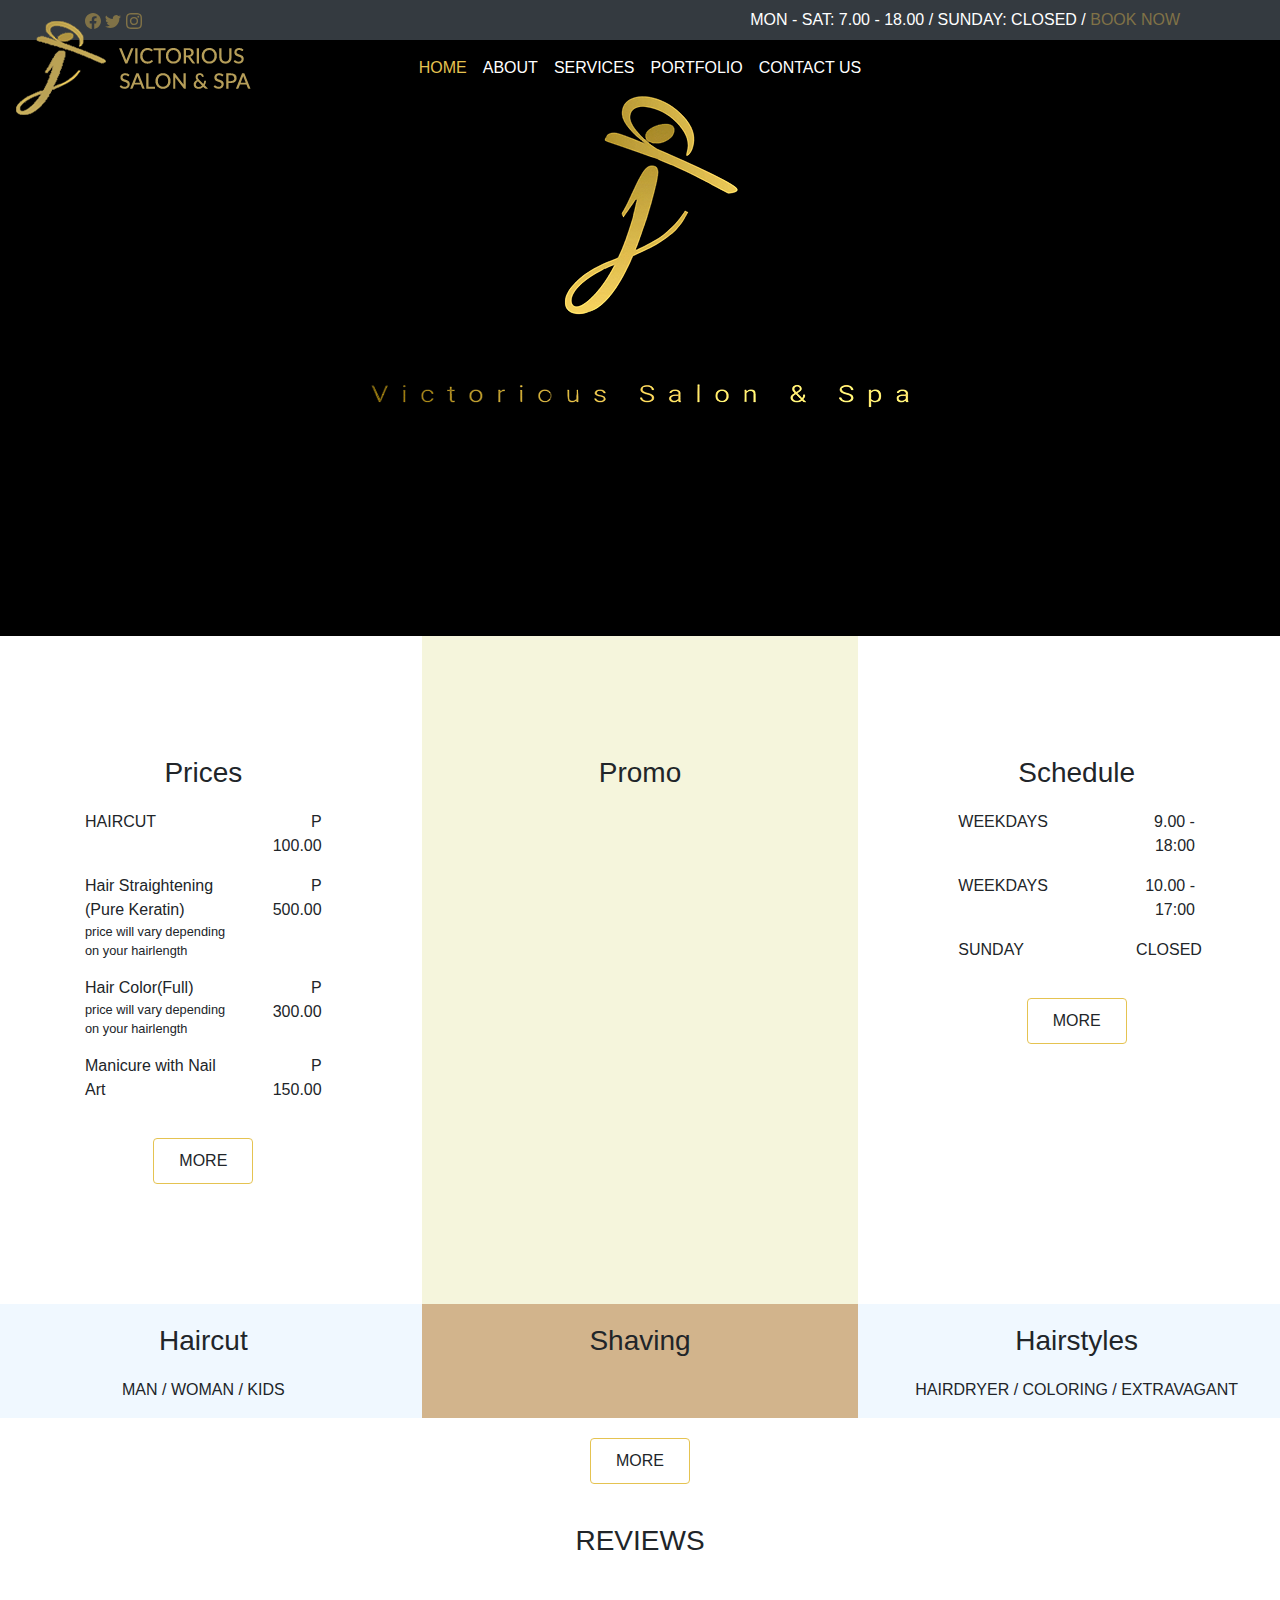
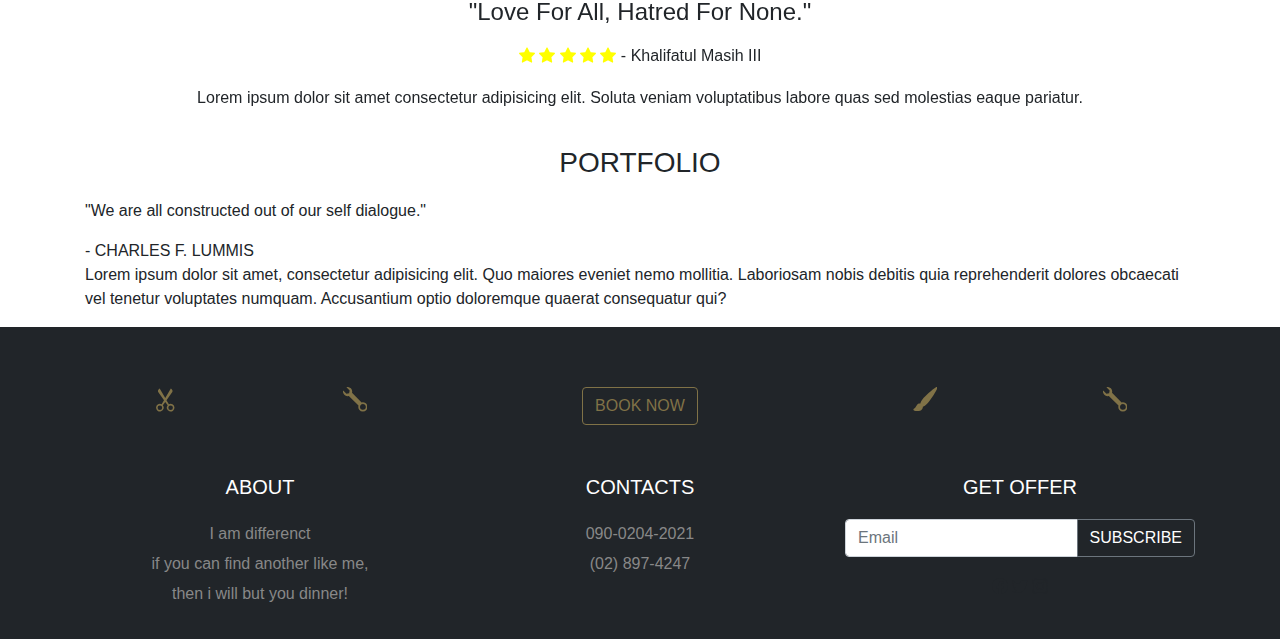
==== index.html @ 090fd319 "backup" ====
<!DOCTYPE html>
<html lang="en">
<head>
  <meta charset="UTF-8">
  <meta name="viewport" content="width=device-width, initial-scale=1.0">
  <meta http-equiv="X-UA-Compatible" content="ie=edge">
  <link rel="stylesheet" href="./css/bootstrap.css">
  <link rel="stylesheet" href="https://cdn.jsdelivr.net/npm/bootstrap-icons@1.4.0/font/bootstrap-icons.css">
  <link rel="stylesheet" href="./css/custom.css">

  <title>Document</title>
</head>
<body>
  <header id="header">
    <!-- As a link -->
    <nav class="navbar navbar-dark bg-dark">
      
      <div class="container">
        <div class="row">
          <div class="col col-lg-4">
            <svg xmlns="http://www.w3.org/2000/svg" width="16" height="16" fill="currentColor" class="bi bi-facebook" viewBox="0 0 16 16">
              <path d="M16 8.049c0-4.446-3.582-8.05-8-8.05C3.58 0-.002 3.603-.002 8.05c0 4.017 2.926 7.347 6.75 7.951v-5.625h-2.03V8.05H6.75V6.275c0-2.017 1.195-3.131 3.022-3.131.876 0 1.791.157 1.791.157v1.98h-1.009c-.993 0-1.303.621-1.303 1.258v1.51h2.218l-.354 2.326H9.25V16c3.824-.604 6.75-3.934 6.75-7.951z"/>
            </svg>
            <svg xmlns="http://www.w3.org/2000/svg" width="16" height="16" fill="currentColor" class="bi bi-twitter" viewBox="0 0 16 16">
              <path d="M5.026 15c6.038 0 9.341-5.003 9.341-9.334 0-.14 0-.282-.006-.422A6.685 6.685 0 0 0 16 3.542a6.658 6.658 0 0 1-1.889.518 3.301 3.301 0 0 0 1.447-1.817 6.533 6.533 0 0 1-2.087.793A3.286 3.286 0 0 0 7.875 6.03a9.325 9.325 0 0 1-6.767-3.429 3.289 3.289 0 0 0 1.018 4.382A3.323 3.323 0 0 1 .64 6.575v.045a3.288 3.288 0 0 0 2.632 3.218 3.203 3.203 0 0 1-.865.115 3.23 3.23 0 0 1-.614-.057 3.283 3.283 0 0 0 3.067 2.277A6.588 6.588 0 0 1 .78 13.58a6.32 6.32 0 0 1-.78-.045A9.344 9.344 0 0 0 5.026 15z"/>
            </svg>
            <svg xmlns="http://www.w3.org/2000/svg" width="16" height="16" fill="currentColor" class="bi bi-instagram" viewBox="0 0 16 16">
              <path d="M8 0C5.829 0 5.556.01 4.703.048 3.85.088 3.269.222 2.76.42a3.917 3.917 0 0 0-1.417.923A3.927 3.927 0 0 0 .42 2.76C.222 3.268.087 3.85.048 4.7.01 5.555 0 5.827 0 8.001c0 2.172.01 2.444.048 3.297.04.852.174 1.433.372 1.942.205.526.478.972.923 1.417.444.445.89.719 1.416.923.51.198 1.09.333 1.942.372C5.555 15.99 5.827 16 8 16s2.444-.01 3.298-.048c.851-.04 1.434-.174 1.943-.372a3.916 3.916 0 0 0 1.416-.923c.445-.445.718-.891.923-1.417.197-.509.332-1.09.372-1.942C15.99 10.445 16 10.173 16 8s-.01-2.445-.048-3.299c-.04-.851-.175-1.433-.372-1.941a3.926 3.926 0 0 0-.923-1.417A3.911 3.911 0 0 0 13.24.42c-.51-.198-1.092-.333-1.943-.372C10.443.01 10.172 0 7.998 0h.003zm-.717 1.442h.718c2.136 0 2.389.007 3.232.046.78.035 1.204.166 1.486.275.373.145.64.319.92.599.28.28.453.546.598.92.11.281.24.705.275 1.485.039.843.047 1.096.047 3.231s-.008 2.389-.047 3.232c-.035.78-.166 1.203-.275 1.485a2.47 2.47 0 0 1-.599.919c-.28.28-.546.453-.92.598-.28.11-.704.24-1.485.276-.843.038-1.096.047-3.232.047s-2.39-.009-3.233-.047c-.78-.036-1.203-.166-1.485-.276a2.478 2.478 0 0 1-.92-.598 2.48 2.48 0 0 1-.6-.92c-.109-.281-.24-.705-.275-1.485-.038-.843-.046-1.096-.046-3.233 0-2.136.008-2.388.046-3.231.036-.78.166-1.204.276-1.486.145-.373.319-.64.599-.92.28-.28.546-.453.92-.598.282-.11.705-.24 1.485-.276.738-.034 1.024-.044 2.515-.045v.002zm4.988 1.328a.96.96 0 1 0 0 1.92.96.96 0 0 0 0-1.92zm-4.27 1.122a4.109 4.109 0 1 0 0 8.217 4.109 4.109 0 0 0 0-8.217zm0 1.441a2.667 2.667 0 1 1 0 5.334 2.667 2.667 0 0 1 0-5.334z"/>
            </svg>
          </div>
          <div class="col col-lg-8 ml-auto ">
            <p>MON - SAT: 7.00 - 18.00 / SUNDAY: CLOSED / <span style="color:#807247">BOOK NOW</span></p>
          </div>
        </div>
      </div>

    </nav>
    <nav class="navbar navbar-expand-lg navbar-light bg-light sticky-top">
      <a class="navbar-brand" href="#"><img src="./assets/img/logo.png" alt=""></a>
      <button class="navbar-toggler" type="button" data-toggle="collapse" data-target="#navbarSupportedContent" aria-controls="navbarSupportedContent" aria-expanded="false" aria-label="Toggle navigation">
        <span class="navbar-toggler-icon"></span>
      </button>
    
      <div class="collapse navbar-collapse" id="navbarSupportedContent">
        <ul class="navbar-nav mr-auto">
          <li class="nav-item active">
            <a class="nav-link" href="./index.html">HOME<span class="sr-only">(current)</span></a>
          </li>
          <li class="nav-item">
            <a class="nav-link" href="./about-us.html">ABOUT</a>
          </li>
          <li class="nav-item">
            <a class="nav-link" href="./services.html">SERVICES</a>
          </li>
          <li class="nav-item">
            <a class="nav-link" href="./portfolio.html">PORTFOLIO</a>
          </li>
          <li class="nav-item">
            <a class="nav-link" href="./contact-us.html">CONTACT US</a>
          </li>
        </ul>
        <!-- <form class="form-inline my-2 my-lg-0">
          <input class="form-control mr-sm-2" type="search" placeholder="Search" aria-label="Search">
          <button class="btn btn-outline-success my-2 my-sm-0" type="submit">Search</button>
        </form> -->
      </div>
    </nav>
    <main>
      <div>
        <section class="hero">
          <div class="row">
            <div class="col col-lg-12">
              <div class="text-center ">
                  <img src="./assets/img/Hero Icon.png" alt="" class="image-fluid">
                </div>
            </div>
          </div>
        </section>
        <section class="banner">
          <div class="row">
            <div class="col col-lg-4 col-sm-12 col-12">
              <div class="row">
                <div class="col">
                  <h3>Prices</h3>
                </div>
              </div>
              <div class="row">
                <div class="col col-lg-8">
                  <p>HAIRCUT</p>
                </div>
                <div class="col col-lg-4 right">
                  <p>P 100.00</p>
                </div>
                <div class="col col-lg-8">
                  <p>Hair Straightening (Pure Keratin)<span>price will vary depending on your hairlength</span></p>
                </div>
                <div class="col col-lg-4 right">
                  <p>P 500.00</p>
                </div>
                <div class="col col-lg-8">
                  <p>Hair Color(Full) <span>price will vary depending on your hairlength</span></p>
                </div>
                <div class="col col-lg-4 right">
                  <p>P 300.00</p>
                </div>
                <div class="col col-lg-8">
                  <p>Manicure with Nail Art</p>
                </div>
                <div class="col col-lg-4 right">
                  <p>P 150.00</p>
                </div>
              </div>
              <a href="#" class="btn btn-theme" >MORE</a>
            </div>
            <div class="col col-lg-4 col-sm-12 col-12">
              <h3>Promo</h3>
            </div>
            <div class="col col-lg-4 col-sm-12 col-12">
              <div class="row">
                <div class="col">
                  <h3>Schedule</h3>
                </div>
              </div>
              <div class="row">
                <div class="col col-lg-8">
                  <p>WEEKDAYS</p>
                </div>
                <div class="col col-lg-4 right">
                  <p>9.00 - 18:00</p>
                </div>
                <div class="col col-lg-8">
                  <p>WEEKDAYS</p>
                </div>
                <div class="col col-lg-4 right">
                  <p>10.00 - 17:00</p>
                </div>
                <div class="col col-lg-8">
                  <p>SUNDAY</p>
                </div>
                <div class="col col-lg-4 right">
                  <p>CLOSED</p>
                </div>
              </div>
              <a href="#" class="btn btn-theme" >MORE</a>
            </div>
          </div>
        </section>
        <section class="services">
          <div class="row">
            <div class="col col-lg-4 col-sm-12 col-12">
              <h3>Haircut</h3>
              <p>MAN / WOMAN / KIDS</p>
            </div>
            <div class="col col-lg-4 col-sm-12 col-12">
              <h3>Shaving</h3>
            </div>
            <div class="col col-lg-4 col-sm-12 col-12">
              <h3>Hairstyles</h3>
              <p>HAIRDRYER / COLORING / EXTRAVAGANT</p>
            </div>
          </div>
          <a href="#" class="btn btn-theme">MORE</a>
        </section>
        <section class="reviews container"> 
          <div class="row">
            <div class="col">
              <h3>
                REVIEWS
              </h3>
              <div id="carouselExampleCaptions" class="carousel slide" data-ride="carousel">
                <!-- <ol class="carousel-indicators">
                  <li data-target="#carouselExampleCaptions" data-slide-to="0" class="active"></li>
                  <li data-target="#carouselExampleCaptions" data-slide-to="1"></li>
                  <li data-target="#carouselExampleCaptions" data-slide-to="2"></li>
                </ol> -->
                <div class="carousel-inner">
                  <div class="carousel-item active">
                    <!-- <img src="..." class="d-block w-100" alt="..."> -->
                    <h4>"Love For All, Hatred For None."</h4>
                    <h6>
                      <i class="bi bi-star-fill"></i>
                      <i class="bi bi-star-fill"></i>
                      <i class="bi bi-star-fill"></i>
                      <i class="bi bi-star-fill"></i>
                      <i class="bi bi-star-fill"></i> 
                      - Khalifatul Masih III
                    </h6>
                    <p>Lorem ipsum dolor sit amet consectetur adipisicing elit. Soluta veniam voluptatibus labore quas sed molestias eaque pariatur.</p>
                  </div>
                  <div class="carousel-item">
                    <!-- <img src="..." class="d-block w-100" alt="..."> -->
                    <h4>"Never regret anything that made you smile."</h4>
                    <h6>
                      <i class="bi bi-star-fill"></i>
                      <i class="bi bi-star-fill"></i>
                      <i class="bi bi-star-fill"></i>
                      <i class="bi bi-star-fill"></i>
                      <i class="bi bi-star-fill"></i> 
                      - Mark Twain
                    </h6>
                    <p>Voluptates ipsum provident perferendis rerum dolorum beatae quo aliquam ullam ipsa totam exercitationem.</p>
                  </div>
                  <div class="carousel-item">
                    <!-- <img src="..." class="d-block w-100" alt="..."> -->
                    <h4>"Whatever you do, do it well."</h4>
                    <h6> 
                      <i class="bi bi-star-fill"></i>
                      <i class="bi bi-star-fill"></i>
                      <i class="bi bi-star-fill"></i>
                      <i class="bi bi-star-fill"></i>
                      <i class="bi bi-star-fill"></i>
                      - Walt Disney
                    </h6>
                    <p>Soluta veniam voluptatibus labore quas sed molestias eaque pariatur voluptates ipsum provident perferendis rerum dolorum beatae quo aliquam ullam ipsa totam exercitationem.</p>
                  </div>
                </div>
                <a class="carousel-control-prev" href="#carouselExampleCaptions" role="button" data-slide="prev">
                  <span class="carousel-control-prev-icon" aria-hidden="true"></span>
                  <span class="sr-only">Previous</span>
                </a>
                <a class="carousel-control-next" href="#carouselExampleCaptions" role="button" data-slide="next">
                  <span class="carousel-control-next-icon" aria-hidden="true"></span>
                  <span class="sr-only">Next</span>
                </a>
              </div>
            </div>
          </div>
        </section>
        <section class="portfolio container"> 
          <div class="row">
            <div class="col">
              <h3>
                PORTFOLIO 
              </h3>
              <p>"We are all constructed out of our self dialogue."</p>
              <span> - CHARLES F. LUMMIS</span>
              <p>Lorem ipsum dolor sit amet, consectetur adipisicing elit. Quo maiores eveniet nemo mollitia. Laboriosam nobis debitis quia reprehenderit dolores obcaecati vel tenetur voluptates numquam. Accusantium optio doloremque quaerat consequatur qui?</p>
            </div>
          </div>
        </section>
      </div>
      <footer>
        <div class="container">
          <div class="row svg">
            <div class="col col-lg-2">
              <svg xmlns="http://www.w3.org/2000/svg" width="16" height="16" fill="currentColor" class="bi bi-scissors" viewBox="0 0 16 16">
                <path d="M3.5 3.5c-.614-.884-.074-1.962.858-2.5L8 7.226 11.642 1c.932.538 1.472 1.616.858 2.5L8.81 8.61l1.556 2.661a2.5 2.5 0 1 1-.794.637L8 9.73l-1.572 2.177a2.5 2.5 0 1 1-.794-.637L7.19 8.61 3.5 3.5zm2.5 10a1.5 1.5 0 1 0-3 0 1.5 1.5 0 0 0 3 0zm7 0a1.5 1.5 0 1 0-3 0 1.5 1.5 0 0 0 3 0z"/>
              </svg>
            </div>
            <div class="col col-lg-2">
              <svg xmlns="http://www.w3.org/2000/svg" width="16" height="16" fill="currentColor" class="bi bi-wrench" viewBox="0 0 16 16">
                <path d="M.102 2.223A3.004 3.004 0 0 0 3.78 5.897l6.341 6.252A3.003 3.003 0 0 0 13 16a3 3 0 1 0-.851-5.878L5.897 3.781A3.004 3.004 0 0 0 2.223.1l2.141 2.142L4 4l-1.757.364L.102 2.223zm13.37 9.019l.528.026.287.445.445.287.026.529L15 13l-.242.471-.026.529-.445.287-.287.445-.529.026L13 15l-.471-.242-.529-.026-.287-.445-.445-.287-.026-.529L11 13l.242-.471.026-.529.445-.287.287-.445.529-.026L13 11l.471.242z"/>
              </svg>
            </div>
            <div class="col col-lg-4">
              <a href="#" class="btn book-now" target="_blank" rel="noopener noreferrer">BOOK NOW</a>
            </div>
            <div class="col col-lg-2">
              <svg xmlns="http://www.w3.org/2000/svg" width="16" height="16" fill="currentColor" class="bi bi-brush-fill" viewBox="0 0 16 16">
                <path d="M15.825.12a.5.5 0 0 1 .132.584c-1.53 3.43-4.743 8.17-7.095 10.64a6.067 6.067 0 0 1-2.373 1.534c-.018.227-.06.538-.16.868-.201.659-.667 1.479-1.708 1.74a8.117 8.117 0 0 1-3.078.132 3.658 3.658 0 0 1-.563-.135 1.382 1.382 0 0 1-.465-.247.714.714 0 0 1-.204-.288.622.622 0 0 1 .004-.443c.095-.245.316-.38.461-.452.393-.197.625-.453.867-.826.094-.144.184-.297.287-.472l.117-.198c.151-.255.326-.54.546-.848.528-.739 1.2-.925 1.746-.896.126.007.243.025.348.048.062-.172.142-.38.238-.608.261-.619.658-1.419 1.187-2.069 2.175-2.67 6.18-6.206 9.117-8.104a.5.5 0 0 1 .596.04z"/>
              </svg>
            </div>
            <div class="col col-lg-2">
              <svg xmlns="http://www.w3.org/2000/svg" width="16" height="16" fill="currentColor" class="bi bi-wrench" viewBox="0 0 16 16">
                <path d="M.102 2.223A3.004 3.004 0 0 0 3.78 5.897l6.341 6.252A3.003 3.003 0 0 0 13 16a3 3 0 1 0-.851-5.878L5.897 3.781A3.004 3.004 0 0 0 2.223.1l2.141 2.142L4 4l-1.757.364L.102 2.223zm13.37 9.019l.528.026.287.445.445.287.026.529L15 13l-.242.471-.026.529-.445.287-.287.445-.529.026L13 15l-.471-.242-.529-.026-.287-.445-.445-.287-.026-.529L11 13l.242-.471.026-.529.445-.287.287-.445.529-.026L13 11l.471.242z"/>
              </svg>
            </div>
          </div>
          <div class="row" id="footer-info">
            <div class="col col-lg-4">
              <h5>ABOUT</h5>
              <p>I am differenct</p>
              <p>if you can find another like me,</p>
              <p>then i will but you dinner!</p>
            </div>
            <div class="col col-lg-4">
              <h5>CONTACTS</h5>
              <p>090-0204-2021</p>
              <p>(02) 897-4247</p>
            </div>
            <div class="col col-lg-4">
              <h5>GET OFFER</h5>
              <div class="input-group mb-3">
                <input type="text" class="form-control" placeholder="Email" aria-label="Recipient's username" aria-describedby="button-addon2">
                <div class="input-group-append">
                  <button class="btn btn-outline-secondary" type="button" id="button-addon2">SUBSCRIBE</button>
                </div>
              </div>
              <svg xmlns="http://www.w3.org/2000/svg" width="16" height="16" fill="currentColor" class="bi bi-facebook" viewBox="0 0 16 16">
                <path d="M16 8.049c0-4.446-3.582-8.05-8-8.05C3.58 0-.002 3.603-.002 8.05c0 4.017 2.926 7.347 6.75 7.951v-5.625h-2.03V8.05H6.75V6.275c0-2.017 1.195-3.131 3.022-3.131.876 0 1.791.157 1.791.157v1.98h-1.009c-.993 0-1.303.621-1.303 1.258v1.51h2.218l-.354 2.326H9.25V16c3.824-.604 6.75-3.934 6.75-7.951z"/>
              </svg>
              <svg xmlns="http://www.w3.org/2000/svg" width="16" height="16" fill="currentColor" class="bi bi-twitter" viewBox="0 0 16 16">
                <path d="M5.026 15c6.038 0 9.341-5.003 9.341-9.334 0-.14 0-.282-.006-.422A6.685 6.685 0 0 0 16 3.542a6.658 6.658 0 0 1-1.889.518 3.301 3.301 0 0 0 1.447-1.817 6.533 6.533 0 0 1-2.087.793A3.286 3.286 0 0 0 7.875 6.03a9.325 9.325 0 0 1-6.767-3.429 3.289 3.289 0 0 0 1.018 4.382A3.323 3.323 0 0 1 .64 6.575v.045a3.288 3.288 0 0 0 2.632 3.218 3.203 3.203 0 0 1-.865.115 3.23 3.23 0 0 1-.614-.057 3.283 3.283 0 0 0 3.067 2.277A6.588 6.588 0 0 1 .78 13.58a6.32 6.32 0 0 1-.78-.045A9.344 9.344 0 0 0 5.026 15z"/>
              </svg>
              <svg xmlns="http://www.w3.org/2000/svg" width="16" height="16" fill="currentColor" class="bi bi-instagram" viewBox="0 0 16 16">
                <path d="M8 0C5.829 0 5.556.01 4.703.048 3.85.088 3.269.222 2.76.42a3.917 3.917 0 0 0-1.417.923A3.927 3.927 0 0 0 .42 2.76C.222 3.268.087 3.85.048 4.7.01 5.555 0 5.827 0 8.001c0 2.172.01 2.444.048 3.297.04.852.174 1.433.372 1.942.205.526.478.972.923 1.417.444.445.89.719 1.416.923.51.198 1.09.333 1.942.372C5.555 15.99 5.827 16 8 16s2.444-.01 3.298-.048c.851-.04 1.434-.174 1.943-.372a3.916 3.916 0 0 0 1.416-.923c.445-.445.718-.891.923-1.417.197-.509.332-1.09.372-1.942C15.99 10.445 16 10.173 16 8s-.01-2.445-.048-3.299c-.04-.851-.175-1.433-.372-1.941a3.926 3.926 0 0 0-.923-1.417A3.911 3.911 0 0 0 13.24.42c-.51-.198-1.092-.333-1.943-.372C10.443.01 10.172 0 7.998 0h.003zm-.717 1.442h.718c2.136 0 2.389.007 3.232.046.78.035 1.204.166 1.486.275.373.145.64.319.92.599.28.28.453.546.598.92.11.281.24.705.275 1.485.039.843.047 1.096.047 3.231s-.008 2.389-.047 3.232c-.035.78-.166 1.203-.275 1.485a2.47 2.47 0 0 1-.599.919c-.28.28-.546.453-.92.598-.28.11-.704.24-1.485.276-.843.038-1.096.047-3.232.047s-2.39-.009-3.233-.047c-.78-.036-1.203-.166-1.485-.276a2.478 2.478 0 0 1-.92-.598 2.48 2.48 0 0 1-.6-.92c-.109-.281-.24-.705-.275-1.485-.038-.843-.046-1.096-.046-3.233 0-2.136.008-2.388.046-3.231.036-.78.166-1.204.276-1.486.145-.373.319-.64.599-.92.28-.28.546-.453.92-.598.282-.11.705-.24 1.485-.276.738-.034 1.024-.044 2.515-.045v.002zm4.988 1.328a.96.96 0 1 0 0 1.92.96.96 0 0 0 0-1.92zm-4.27 1.122a4.109 4.109 0 1 0 0 8.217 4.109 4.109 0 0 0 0-8.217zm0 1.441a2.667 2.667 0 1 1 0 5.334 2.667 2.667 0 0 1 0-5.334z"/>
              </svg>
            </div>
          </div>
        </div>
      </footer>
    </main>
  </header>
  <script src="./js/jquery-3.5.1.slim.min.js"></script>
  <script src="./js/bootstrap.js"></script>
</body>
</html>
---- css/custom.css ----
/* NAVBAR */
.navbar-light .navbar-brand{
  position: absolute;
}
.navbar-bar p{
  font-weight: 400;
  color: #807247;
}

.bg-dark .col.col-lg-4 {
  color: #807247;
}

ul.navbar-nav.mr-auto{
  margin: auto;
}

nav .navbar-nav .nav-item a.nav-link {
  color: white;
}
.navbar.navbar-dark.bg-dark .row{
  width: 100%;
}

nav.navbar-dark.bg-dark p{
  position: absolute;
  color: white;
  margin: 0;
  top: 50%;
  -ms-transform: translateY(-50%);
  transform: translateY(-50%);
  right: 0;
}

nav li.nav-item.active a.nav-link {
  color: rgb(229 195 81) !important;
}

nav.navbar-light.bg-light{
  background-color: black !important;
}
.navbar-light .navbar-nav .nav-link:hover, .navbar-light .navbar-nav .nav-link:focus {
  color: rgb(2 208 255 / 95%);
}

/* FOOTER */
footer{
  text-align: center;
  background: #212529;
}

footer .container{
  padding-top: 30px;
  padding-bottom: 30px;
}

footer h5, 
footer .btn.btn-outline-secondary{
  color: white;
}

footer .btn.book-now{
  color: #807247;
  border: solid 1px #807247;
  margin: 30px;
}

footer p{
  color: #888888;
}

footer #footer-info p{
  line-height: 30px;
  margin: 0px !important;
}

footer .row.svg svg {
  width: auto;
  height: 25% !important;
  margin: 30px;
  text-align: center;
  color: #807247;
}

/* PRESET */
h1,h2,h3,h4,h5,h6{
  margin: 20px 0px
}

h3{
  text-align: center;
}

.golden-preset{
  color: rgb(229 195 81);
}

ul{
  list-style-type: none;
}

/* HOME */

.hero{
  background: black;
  height: 60vh;  
  position: relative;
  /* top: -56px; */
}

/* .hero img {
  vertical-align: middle;
  border-style: none;
  margin: 10px auto;
  display: flex;
  height: auto;
  max-width: 100%
} */


.banner .col-lg-4.col-sm-12.col-12{
  padding: 100px;
}
.banner span{
  display: block;
  font-size: 0.8em;
}

.banner .row .col.col-lg-4.col-sm-12.col-12:nth-child(2){
  background: beige;
}


.right {
  text-align: right;
}

a.btn.btn-theme {
  border: solid 1px rgb(229 195 81);
  padding: 10px 22px;
  margin: 20px auto;
  display: block;
  text-align: center;
  width: 100px;
}

/* services */
.services {
  text-align: center;
}

.services .col.col-lg-4.col-sm-12.col-12:nth-child(odd){
  background: aliceblue;
}
.services .col.col-lg-4.col-sm-12.col-12:nth-child(even){
  background: tan;
}

/* reviews */
.reviews {
  text-align: center;
}
.reviews i.bi.bi-star-fill{
  color: yellow;
}




/* about-us */
.card {
  border: none;
}
.team h3{
  text-align: center
}
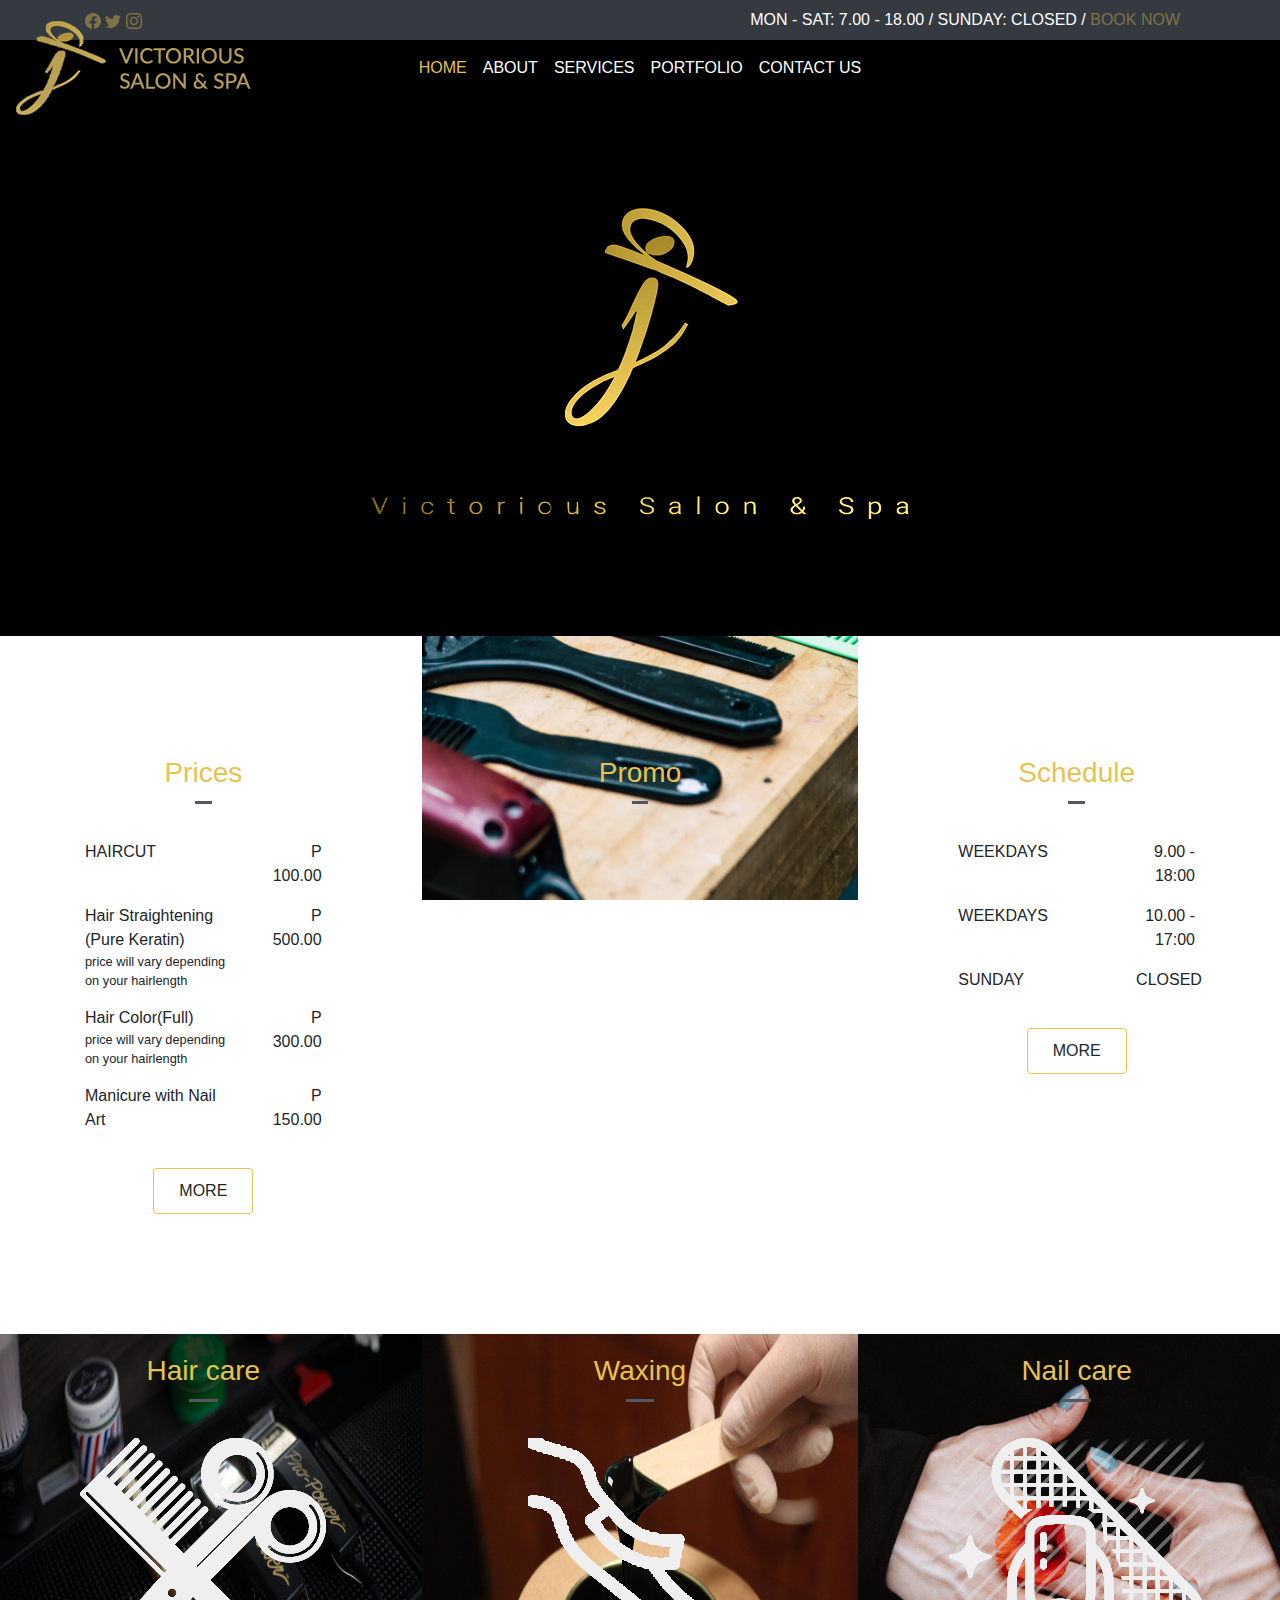
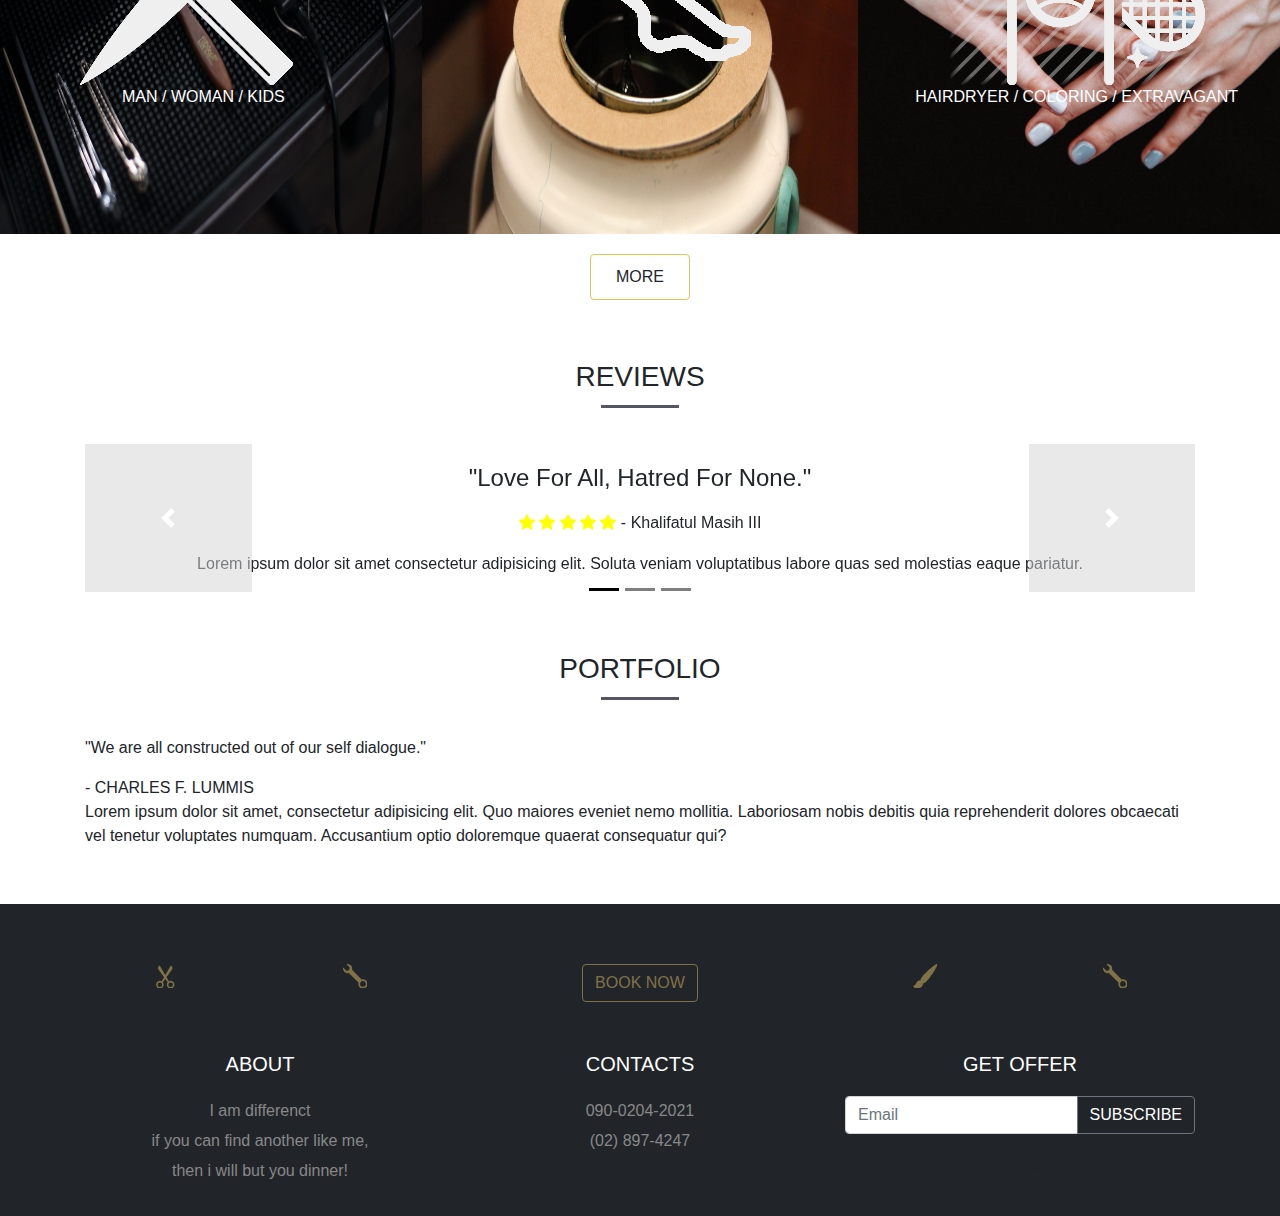
==== commit d9b58e65: "partial updates of all pages" ====
--- a/index.html
+++ b/index.html
@@ -81,7 +81,7 @@
             <div class="col col-lg-4 col-sm-12 col-12">
               <div class="row">
                 <div class="col">
-                  <h3>Prices</h3>
+                  <h3 class="golden-preset underline">Prices</h3>
                 </div>
               </div>
               <div class="row">
@@ -113,12 +113,12 @@
               <a href="#" class="btn btn-theme" >MORE</a>
             </div>
             <div class="col col-lg-4 col-sm-12 col-12">
-              <h3>Promo</h3>
+              <h3 class="golden-preset underline">Promo</h3>
             </div>
             <div class="col col-lg-4 col-sm-12 col-12">
               <div class="row">
                 <div class="col">
-                  <h3>Schedule</h3>
+                  <h3 class="golden-preset underline">Schedule</h3>
                 </div>
               </div>
               <div class="row">
@@ -148,14 +148,20 @@
         <section class="services">
           <div class="row">
             <div class="col col-lg-4 col-sm-12 col-12">
-              <h3>Haircut</h3>
+              <img class="background" src="./assets/img/services/Haircare 2.jpeg" alt="">
+              <h3 class="golden-preset underline">Hair care</h3>
+              <img src="./assets/icons/Haircut.png" alt="">
               <p>MAN / WOMAN / KIDS</p>
             </div>
             <div class="col col-lg-4 col-sm-12 col-12">
-              <h3>Shaving</h3>
-            </div>
-            <div class="col col-lg-4 col-sm-12 col-12">
-              <h3>Hairstyles</h3>
+                <img class="background" src="./assets/img/services/waxing3.jpg" alt="">
+              <h3 class="golden-preset underline">Waxing</h3>
+              <img src="./assets/icons/Leggings.png" alt="" srcset="">
+            </div>
+            <div class="col col-lg-4 col-sm-12 col-12">
+              <img class="background" src="./assets/img/services/nailcare 2.jpeg" alt="">
+              <h3 class="golden-preset underline">Nail care</h3>
+              <img src="./assets/icons/Nail.png" alt="">
               <p>HAIRDRYER / COLORING / EXTRAVAGANT</p>
             </div>
           </div>
@@ -164,15 +170,15 @@
         <section class="reviews container"> 
           <div class="row">
             <div class="col">
-              <h3>
+              <h3 class="underline">
                 REVIEWS
               </h3>
               <div id="carouselExampleCaptions" class="carousel slide" data-ride="carousel">
-                <!-- <ol class="carousel-indicators">
+                <ol class="carousel-indicators">
                   <li data-target="#carouselExampleCaptions" data-slide-to="0" class="active"></li>
                   <li data-target="#carouselExampleCaptions" data-slide-to="1"></li>
                   <li data-target="#carouselExampleCaptions" data-slide-to="2"></li>
-                </ol> -->
+                </ol>
                 <div class="carousel-inner">
                   <div class="carousel-item active">
                     <!-- <img src="..." class="d-block w-100" alt="..."> -->
@@ -229,7 +235,7 @@
         <section class="portfolio container"> 
           <div class="row">
             <div class="col">
-              <h3>
+              <h3 class="underline">
                 PORTFOLIO 
               </h3>
               <p>"We are all constructed out of our self dialogue."</p>
--- a/css/custom.css
+++ b/css/custom.css
@@ -89,6 +89,7 @@
 
 h3{
   text-align: center;
+  margin-bottom: 50px !important;
 }
 
 .golden-preset{
@@ -97,6 +98,34 @@
 
 ul{
   list-style-type: none;
+  padding: 0px;
+}
+
+section {
+  margin-bottom: 40px;
+}
+section.hero,
+section.banner{  
+  margin: 0;
+
+}
+
+.underline {
+  text-decoration: none;
+  position: relative;
+}
+
+.underline:after {
+    position: absolute;
+    content: '';
+    height: 3px;
+    bottom: -14px;
+    margin: 0 auto;
+    left: 0;
+    right: 0;
+    width: 7%;
+    background: #565661;
+    transition: .5s;
 }
 
 /* HOME */
@@ -108,14 +137,16 @@
   /* top: -56px; */
 }
 
-/* .hero img {
+.hero img {
   vertical-align: middle;
   border-style: none;
-  margin: 10px auto;
+  margin: 112px auto;
   display: flex;
   height: auto;
-  max-width: 100%
-} */
+  
+  max-width: 50vw;
+  min-width: 400px;
+} 
 
 
 .banner .col-lg-4.col-sm-12.col-12{
@@ -126,8 +157,17 @@
   font-size: 0.8em;
 }
 
-.banner .row .col.col-lg-4.col-sm-12.col-12:nth-child(2){
-  background: beige;
+/* .banner .row .col.col-lg-4.col-sm-12.col-12:nth-child(2){
+   background: beige; 
+} */
+
+.banner .col.col-lg-4.col-sm-12.col-12:nth-child(2){
+  background: url("../assets/img/banner.jpg") no-repeat center center fixed;
+  -webkit-background-size: cover;
+  -moz-background-size: cover;
+  -o-background-size: cover;
+  background-size: cover;
+  color: white;
 }
 
 
@@ -144,16 +184,66 @@
   width: 100px;
 }
 
+/* carousel */
+ol.carousel-indicators li {
+  background-color: black;
+}
+
+ol.carousel-indicators{
+  bottom: -25px;
+}
+
+a.carousel-control-prev,
+a.carousel-control-next {
+  background-color: #d4d3d3;
+}
+
 /* services */
 .services {
   text-align: center;
 }
-
-.services .col.col-lg-4.col-sm-12.col-12:nth-child(odd){
+section.services.container img {
+  width: 100%;
+}
+
+.services span{
+  display: block;
+  font-size: 0.6em;
+}
+.services h4 {
+  font-size: 1.5rem;
+  margin-bottom: 30px !important;
+}
+
+/* .services .col.col-lg-4.col-sm-12.col-12:nth-child(odd){
   background: aliceblue;
 }
 .services .col.col-lg-4.col-sm-12.col-12:nth-child(even){
   background: tan;
+} */
+
+/* .services .col.col-lg-4.col-sm-12.col-12:nth-child(1) {
+  background: url("../assets/img/haircare.jpeg") no-repeat fixed;
+  height: 450px;
+  position: relative;
+} */
+
+.services .col.col-lg-4.col-sm-12.col-12{
+  display: inline-block;
+  overflow: hidden;
+  position: relative;
+  width: 100%;
+  color: white;
+  height: 500px;
+}
+
+.services .col.col-lg-4.col-sm-12.col-12 img.background{
+  pointer-events: none;
+  position: absolute;
+  left: 0;
+  width: 100%;
+  height: 500px;
+  z-index: -1;
 }
 
 /* reviews */
@@ -173,4 +263,12 @@
 }
 .team h3{
   text-align: center
+}
+
+
+/* contact-us */
+.cta form {
+border: solid 2px #9a9696;
+border-radius: 5px;
+padding: 30px;
 }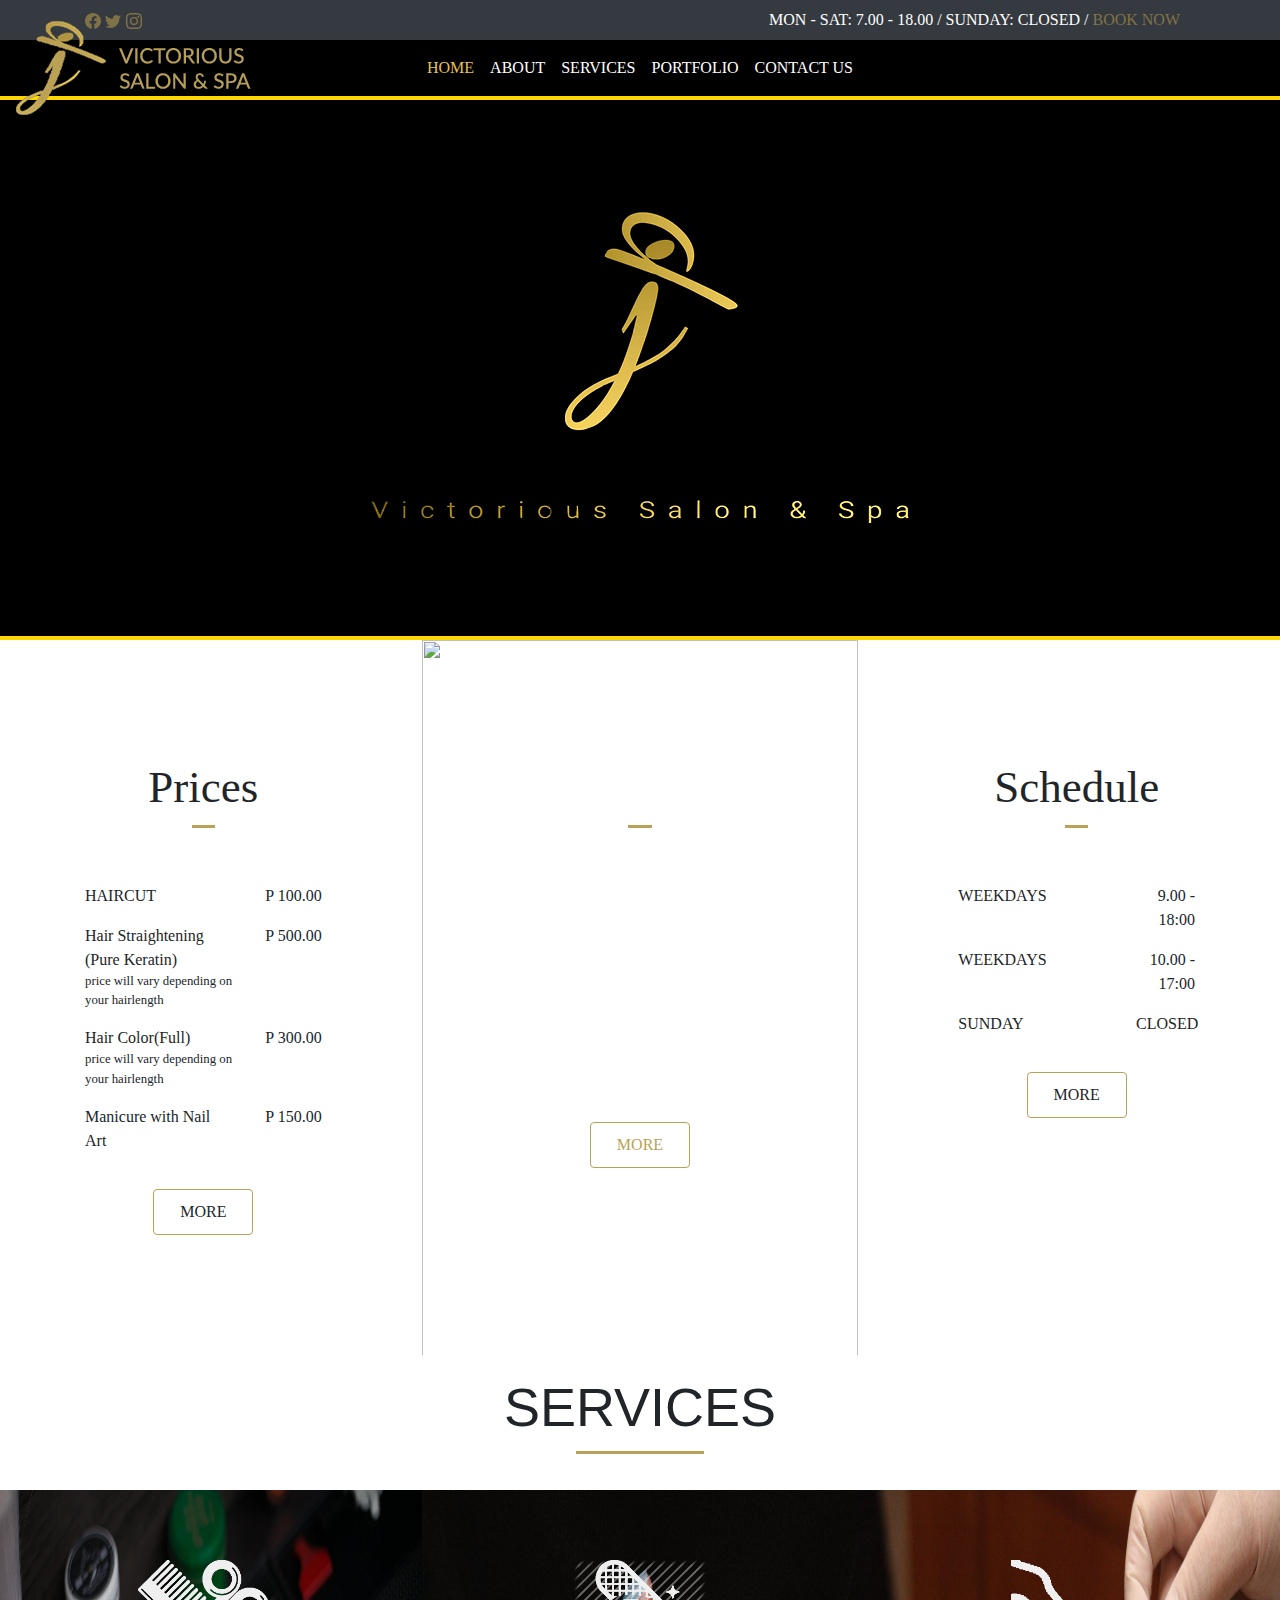
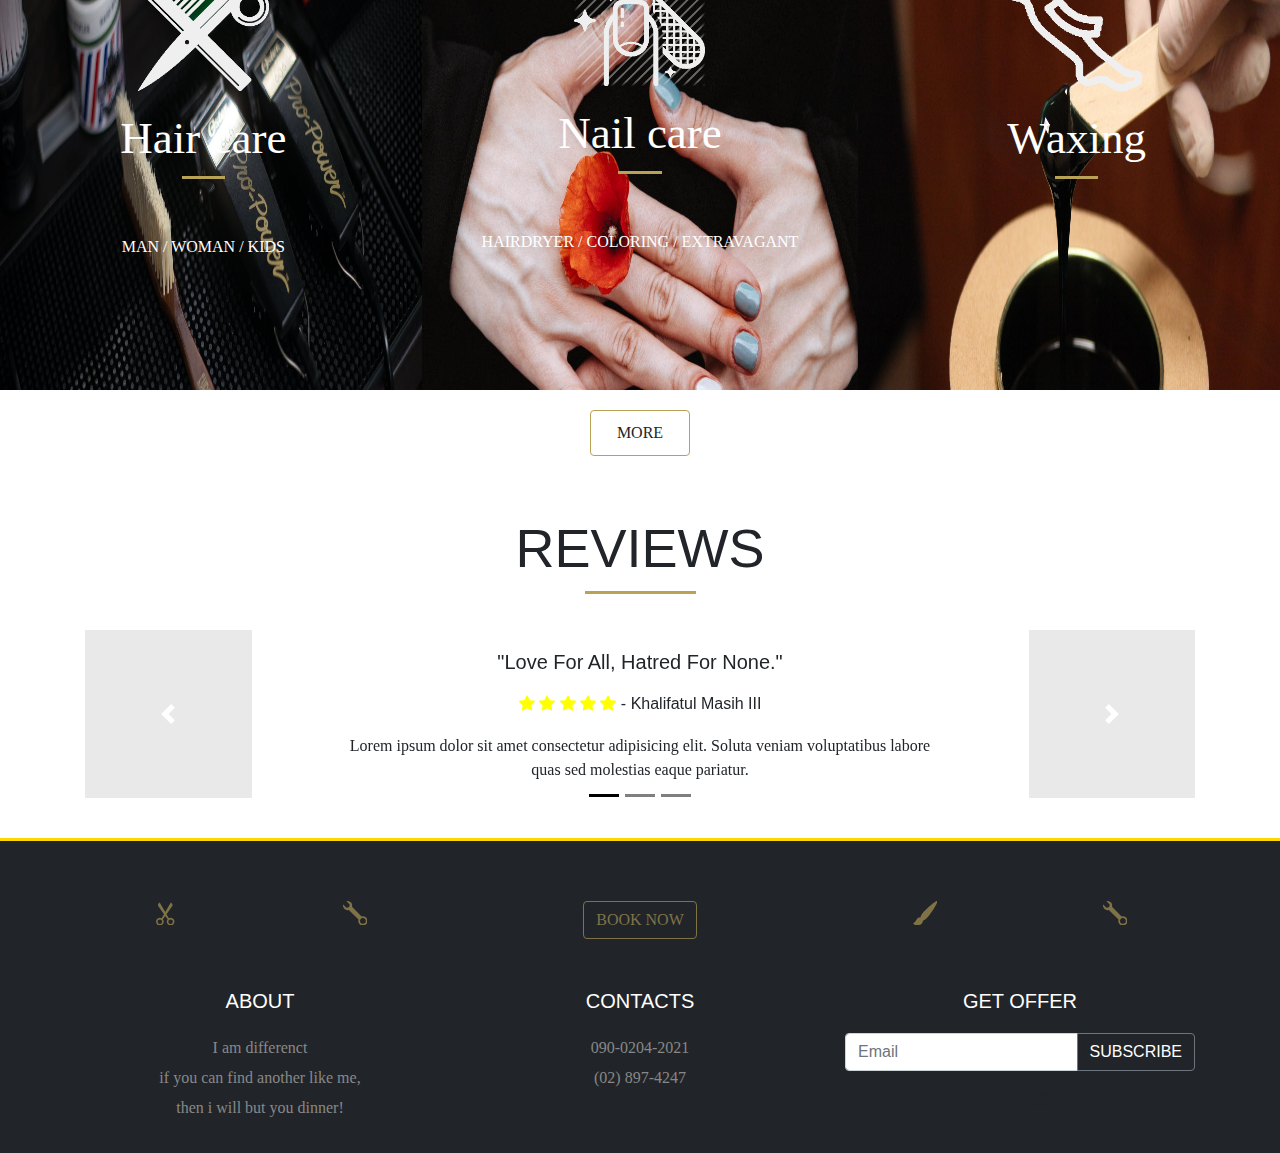
==== commit dd779cff: "Minor adjustments on design" ====
--- a/index.html
+++ b/index.html
@@ -81,63 +81,69 @@
             <div class="col col-lg-4 col-sm-12 col-12">
               <div class="row">
                 <div class="col">
-                  <h3 class="golden-preset underline">Prices</h3>
+                  <h4 class="underline">Prices</h4>
                 </div>
               </div>
               <div class="row">
-                <div class="col col-lg-8">
+                <div class="col col-lg-8 col-sm-8 col-xs-8 col-8">
                   <p>HAIRCUT</p>
                 </div>
-                <div class="col col-lg-4 right">
+                <div class="col col-lg-4 col-sm-4 col-xs-4 col-4 right">
                   <p>P 100.00</p>
                 </div>
-                <div class="col col-lg-8">
+                <div class="col col-lg-8 col-sm-8 col-xs-8 col-8">
                   <p>Hair Straightening (Pure Keratin)<span>price will vary depending on your hairlength</span></p>
                 </div>
-                <div class="col col-lg-4 right">
+                <div class="col col-lg-4 col-sm-4 col-xs-4 col-4 right">
                   <p>P 500.00</p>
                 </div>
-                <div class="col col-lg-8">
+                <div class="col col-lg-8 col-sm-8 col-xs-8 col-8">
                   <p>Hair Color(Full) <span>price will vary depending on your hairlength</span></p>
                 </div>
-                <div class="col col-lg-4 right">
+                <div class="col col-lg-4 col-sm-4 col-xs-4 col-4 right">
                   <p>P 300.00</p>
                 </div>
-                <div class="col col-lg-8">
+                <div class="col col-lg-8 col-sm-8 col-xs-8 col-8">
                   <p>Manicure with Nail Art</p>
                 </div>
-                <div class="col col-lg-4 right">
+                <div class="col col-lg-4 col-sm-4 col-xs-4 col-4 right">
                   <p>P 150.00</p>
                 </div>
               </div>
               <a href="#" class="btn btn-theme" >MORE</a>
             </div>
             <div class="col col-lg-4 col-sm-12 col-12">
-              <h3 class="golden-preset underline">Promo</h3>
+              <img class="background" src="./assets/img/promo2.png" alt="">
+              <h4 class="underline">PROMO</h4>
+              <p>Lorem ipsum dolor sit amet consectetur adipisicing elit.
+                 Velit labore veniam odio eum quas ipsa consequuntur, cumque 
+                 similique enim voluptatem laudantium cupiditate sed unde fugit 
+                 quod rerum vero quae ab.</p>
+              <a href="#" class="btn btn-theme" >MORE</a>
             </div>
             <div class="col col-lg-4 col-sm-12 col-12">
               <div class="row">
                 <div class="col">
-                  <h3 class="golden-preset underline">Schedule</h3>
+                  <h4 class="underline">Schedule</h4>
                 </div>
               </div>
               <div class="row">
-                <div class="col col-lg-8">
+                <div class="col col-lg-8 col-sm-8 col-xs-8 col-8">
                   <p>WEEKDAYS</p>
                 </div>
-                <div class="col col-lg-4 right">
+                <div class="col col-lg-4 col-sm-4 col-xs-4 col-4 right">
                   <p>9.00 - 18:00</p>
                 </div>
-                <div class="col col-lg-8">
+                <div class="col col-lg-8 col-sm-8 col-xs-8 col-8">
                   <p>WEEKDAYS</p>
                 </div>
-                <div class="col col-lg-4 right">
+                <div class="col col-lg-4 col-sm-4 col-xs-4 col-4 right">
                   <p>10.00 - 17:00</p>
                 </div>
-                <div class="col col-lg-8">
+                <div class="col col-lg-8 col-sm-8 col-xs-8 col-8">
                   <p>SUNDAY</p>
                 </div>
-                <div class="col col-lg-4 right">
+                <div class="col col-lg-4 col-sm-4 col-xs-4 col-4 right">
                   <p>CLOSED</p>
                 </div>
               </div>
@@ -146,23 +152,24 @@
           </div>
         </section>
         <section class="services">
+            <h3 class="underline">SERVICES</h3>
           <div class="row">
             <div class="col col-lg-4 col-sm-12 col-12">
               <img class="background" src="./assets/img/services/Haircare 2.jpeg" alt="">
-              <h3 class="golden-preset underline">Hair care</h3>
               <img src="./assets/icons/Haircut.png" alt="">
+              <h4 class="golden-preset underline">Hair care</h4>
               <p>MAN / WOMAN / KIDS</p>
             </div>
             <div class="col col-lg-4 col-sm-12 col-12">
-                <img class="background" src="./assets/img/services/waxing3.jpg" alt="">
-              <h3 class="golden-preset underline">Waxing</h3>
+              <img class="background" src="./assets/img/services/nailcare 2.jpeg" alt="">
+              <img src="./assets/icons/Nail.png" alt="">
+              <h4 class="golden-preset underline">Nail care</h4>
+              <p>HAIRDRYER / COLORING / EXTRAVAGANT</p>
+            </div>
+            <div class="col col-lg-4 col-sm-12 col-12">
+              <img class="background" src="./assets/img/services/waxing3.jpg" alt="">
               <img src="./assets/icons/Leggings.png" alt="" srcset="">
-            </div>
-            <div class="col col-lg-4 col-sm-12 col-12">
-              <img class="background" src="./assets/img/services/nailcare 2.jpeg" alt="">
-              <h3 class="golden-preset underline">Nail care</h3>
-              <img src="./assets/icons/Nail.png" alt="">
-              <p>HAIRDRYER / COLORING / EXTRAVAGANT</p>
+              <h4 class="golden-preset underline">Waxing</h4>
             </div>
           </div>
           <a href="#" class="btn btn-theme">MORE</a>
@@ -182,7 +189,7 @@
                 <div class="carousel-inner">
                   <div class="carousel-item active">
                     <!-- <img src="..." class="d-block w-100" alt="..."> -->
-                    <h4>"Love For All, Hatred For None."</h4>
+                    <h5>"Love For All, Hatred For None."</h5>
                     <h6>
                       <i class="bi bi-star-fill"></i>
                       <i class="bi bi-star-fill"></i>
@@ -191,11 +198,11 @@
                       <i class="bi bi-star-fill"></i> 
                       - Khalifatul Masih III
                     </h6>
-                    <p>Lorem ipsum dolor sit amet consectetur adipisicing elit. Soluta veniam voluptatibus labore quas sed molestias eaque pariatur.</p>
+                    <p>Lorem ipsum dolor sit amet consectetur adipisicing elit. Soluta veniam voluptatibus labore  <br>quas sed molestias eaque pariatur.</p>
                   </div>
                   <div class="carousel-item">
                     <!-- <img src="..." class="d-block w-100" alt="..."> -->
-                    <h4>"Never regret anything that made you smile."</h4>
+                    <h5>"Never regret anything that made you smile."</h5>
                     <h6>
                       <i class="bi bi-star-fill"></i>
                       <i class="bi bi-star-fill"></i>
@@ -204,11 +211,11 @@
                       <i class="bi bi-star-fill"></i> 
                       - Mark Twain
                     </h6>
-                    <p>Voluptates ipsum provident perferendis rerum dolorum beatae quo aliquam ullam ipsa totam exercitationem.</p>
+                    <p>Voluptates ipsum provident perferendis rerum dolorum beatae quo aliquam <br> ullam ipsa totam exercitationem.</p>
                   </div>
                   <div class="carousel-item">
                     <!-- <img src="..." class="d-block w-100" alt="..."> -->
-                    <h4>"Whatever you do, do it well."</h4>
+                    <h5>"Whatever you do, do it well."</h5>
                     <h6> 
                       <i class="bi bi-star-fill"></i>
                       <i class="bi bi-star-fill"></i>
@@ -217,7 +224,7 @@
                       <i class="bi bi-star-fill"></i>
                       - Walt Disney
                     </h6>
-                    <p>Soluta veniam voluptatibus labore quas sed molestias eaque pariatur voluptates ipsum provident perferendis rerum dolorum beatae quo aliquam ullam ipsa totam exercitationem.</p>
+                    <p>Soluta veniam voluptatibus labore quas sed molestias eaque pariatur voluptates ipsum <br>provident perferendis rerum dolorum beatae quo aliquam ullam ipsa totam exercitationem.</p>
                   </div>
                 </div>
                 <a class="carousel-control-prev" href="#carouselExampleCaptions" role="button" data-slide="prev">
@@ -232,18 +239,6 @@
             </div>
           </div>
         </section>
-        <section class="portfolio container"> 
-          <div class="row">
-            <div class="col">
-              <h3 class="underline">
-                PORTFOLIO 
-              </h3>
-              <p>"We are all constructed out of our self dialogue."</p>
-              <span> - CHARLES F. LUMMIS</span>
-              <p>Lorem ipsum dolor sit amet, consectetur adipisicing elit. Quo maiores eveniet nemo mollitia. Laboriosam nobis debitis quia reprehenderit dolores obcaecati vel tenetur voluptates numquam. Accusantium optio doloremque quaerat consequatur qui?</p>
-            </div>
-          </div>
-        </section>
       </div>
       <footer>
         <div class="container">
--- a/css/custom.css
+++ b/css/custom.css
@@ -2,6 +2,11 @@
 .navbar-light .navbar-brand{
   position: absolute;
 }
+
+nav.sticky-top{
+  border-bottom: 4px solid gold;
+}
+
 .navbar-bar p{
   font-weight: 400;
   color: #807247;
@@ -47,6 +52,7 @@
 footer{
   text-align: center;
   background: #212529;
+  border-top: 3px solid gold;
 }
 
 footer .container{
@@ -87,11 +93,21 @@
   margin: 20px 0px
 }
 
+
+p,span,a{
+  font-family: lato !important;
+}
+
 h3{
   text-align: center;
   margin-bottom: 50px !important;
-}
-
+  font-size: 54px;
+}
+h4{
+  font-size: 44px;
+  margin-bottom: 70px;
+  text-align: center;
+}
 .golden-preset{
   color: rgb(229 195 81);
 }
@@ -123,8 +139,8 @@
     margin: 0 auto;
     left: 0;
     right: 0;
-    width: 7%;
-    background: #565661;
+    width: 10%;
+    background: #b9a255;
     transition: .5s;
 }
 
@@ -135,6 +151,7 @@
   height: 60vh;  
   position: relative;
   /* top: -56px; */
+  border-bottom: 4px solid gold;
 }
 
 .hero img {
@@ -152,31 +169,41 @@
 .banner .col-lg-4.col-sm-12.col-12{
   padding: 100px;
 }
+.banner .col-lg-4.col-sm-12.col-12:nth-child(2){
+  text-align: center;
+}
+
+.banner .col-lg-4.col-sm-12.col-12:nth-child(2) .btn{
+  text-align: center;
+  color: #b9a255;
+  margin-top: 70px;
+  border-color: #b9a255;
+}
+
+.banner .col-lg-4.col-sm-12.col-12 a{
+  position: relative;
+  bottom: 0
+}
+
+.banner .col-lg-4.col-sm-12.col-12 h4:nth-child(2){
+  color: white;
+  position: relative;
+  top: 0;
+  padding: 0;
+}
+
 .banner span{
   display: block;
   font-size: 0.8em;
 }
 
-/* .banner .row .col.col-lg-4.col-sm-12.col-12:nth-child(2){
-   background: beige; 
-} */
-
-.banner .col.col-lg-4.col-sm-12.col-12:nth-child(2){
-  background: url("../assets/img/banner.jpg") no-repeat center center fixed;
-  -webkit-background-size: cover;
-  -moz-background-size: cover;
-  -o-background-size: cover;
-  background-size: cover;
-  color: white;
-}
-
 
 .right {
   text-align: right;
 }
 
 a.btn.btn-theme {
-  border: solid 1px rgb(229 195 81);
+  border: solid 1px #b9a255;
   padding: 10px 22px;
   margin: 20px auto;
   display: block;
@@ -202,32 +229,35 @@
 .services {
   text-align: center;
 }
-section.services.container img {
-  width: 100%;
-}
-
-.services span{
+section.services-page.container img {
+  width: 100%;
+}
+
+.services-page span{
   display: block;
-  font-size: 0.6em;
+  font-size: 0.3em;
 }
 .services h4 {
-  font-size: 1.5rem;
-  margin-bottom: 30px !important;
-}
-
-/* .services .col.col-lg-4.col-sm-12.col-12:nth-child(odd){
-  background: aliceblue;
-}
-.services .col.col-lg-4.col-sm-12.col-12:nth-child(even){
-  background: tan;
-} */
-
-/* .services .col.col-lg-4.col-sm-12.col-12:nth-child(1) {
-  background: url("../assets/img/haircare.jpeg") no-repeat fixed;
-  height: 450px;
-  position: relative;
-} */
-
+  font-size: 45px;
+  color: white;
+  font-family: "playfair display" !important;
+}
+.services-page h4{
+  font-size: 45px;
+  font-family: "playfair display" !important;
+}
+.banner h4{
+  font-size: 45px;
+  font-family: "playfair display" !important;
+}
+
+.services img{
+  width: 30%;
+}
+.services .col.col-lg-4.col-sm-12.col-12{
+  padding: 70px 0px;
+}
+/* for img background */
 .services .col.col-lg-4.col-sm-12.col-12{
   display: inline-block;
   overflow: hidden;
@@ -236,16 +266,25 @@
   color: white;
   height: 500px;
 }
-
-.services .col.col-lg-4.col-sm-12.col-12 img.background{
+/* for img background */
+.banner .col-lg-4.col-sm-12.col-12:nth-child(2){
+  display: inline-block;
+  overflow: hidden;
+  position: relative;
+  width: 100%;
+  color: white;
+  height: auto;
+}
+
+img.background{
   pointer-events: none;
   position: absolute;
   left: 0;
   width: 100%;
-  height: 500px;
   z-index: -1;
-}
-
+  top:0;
+  height: 800px;
+}
 /* reviews */
 .reviews {
   text-align: center;
@@ -264,11 +303,23 @@
 .team h3{
   text-align: center
 }
+.team .card-body{
+  padding: 0;
+}
+.role{
+  text-align: center;
+  font-size: 14px;
+  font-weight: 700;
+  color: #675b5b;
+}
+.about .row .col p,.team .row .col p, .team .card-text, .team .card-title{
+  text-align: center
+}
 
 
 /* contact-us */
 .cta form {
-border: solid 2px #9a9696;
+border: solid 2px #b9a255;
 border-radius: 5px;
 padding: 30px;
 }